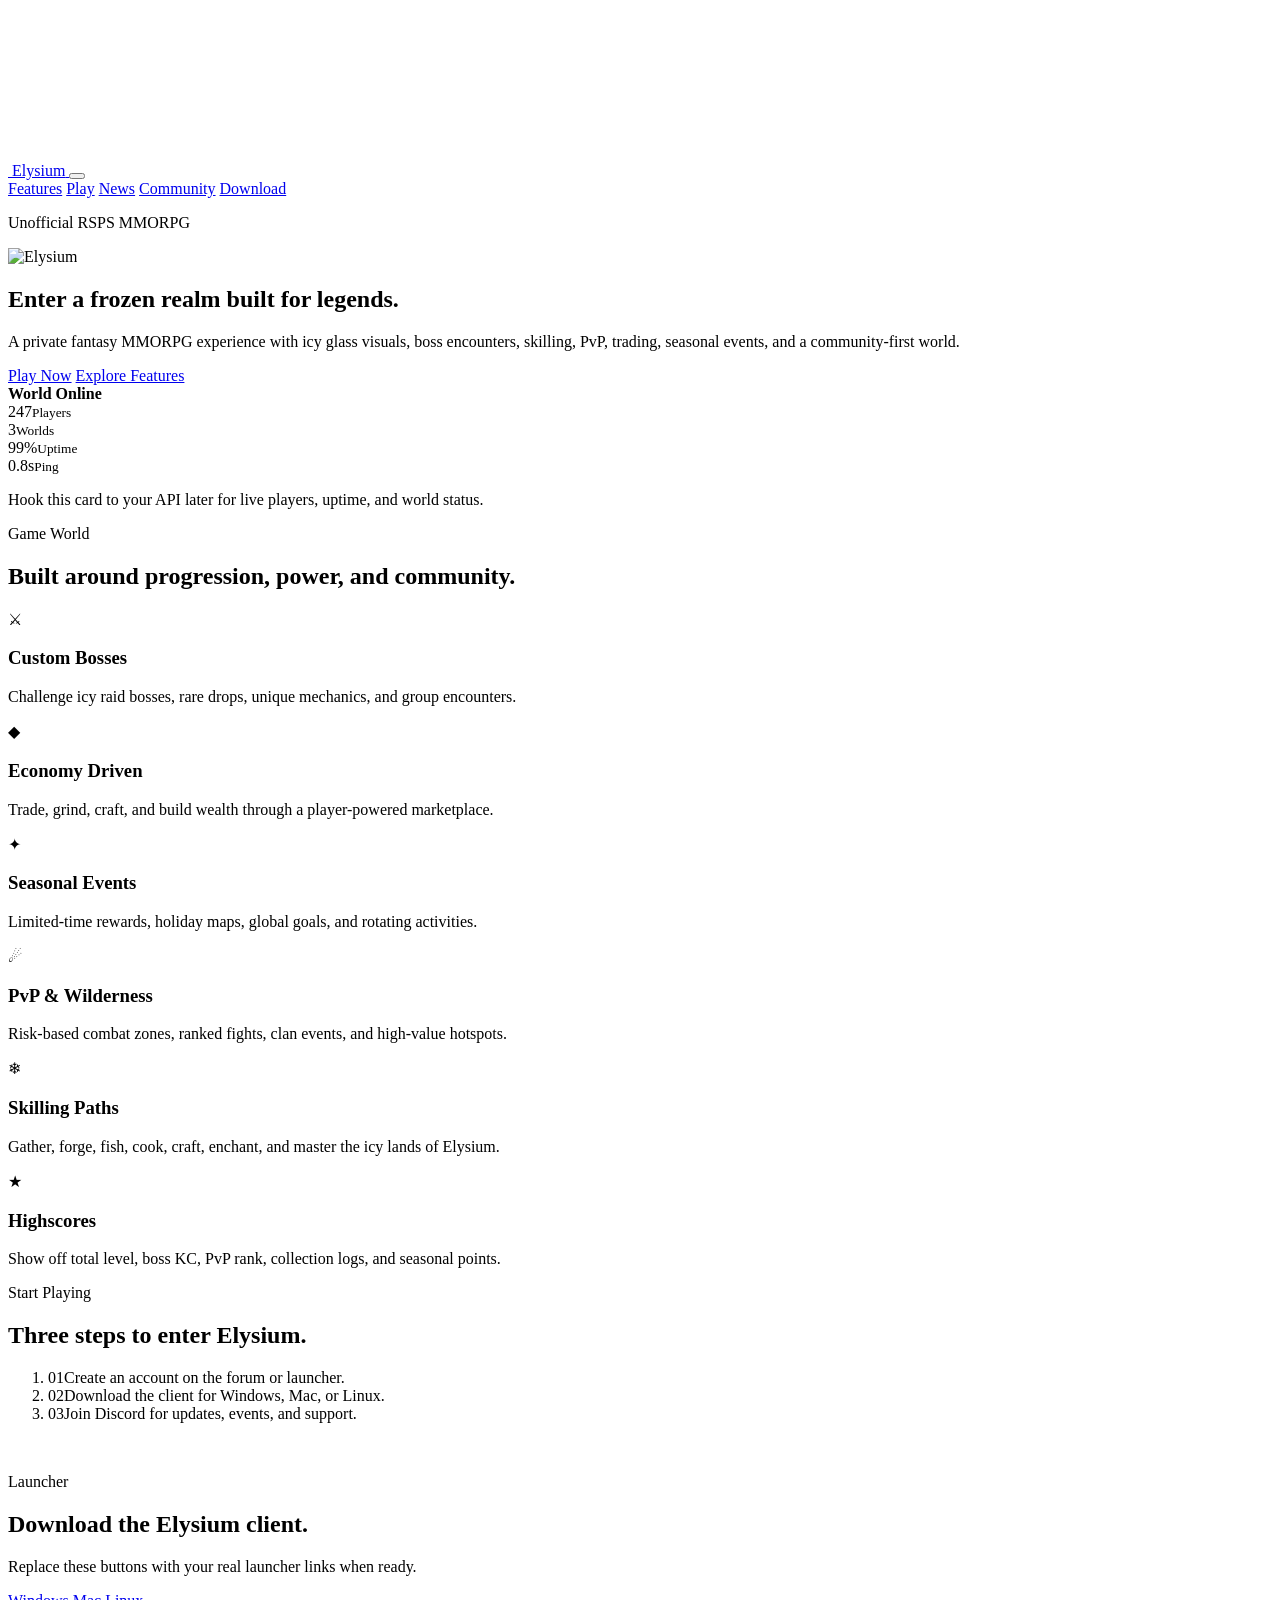
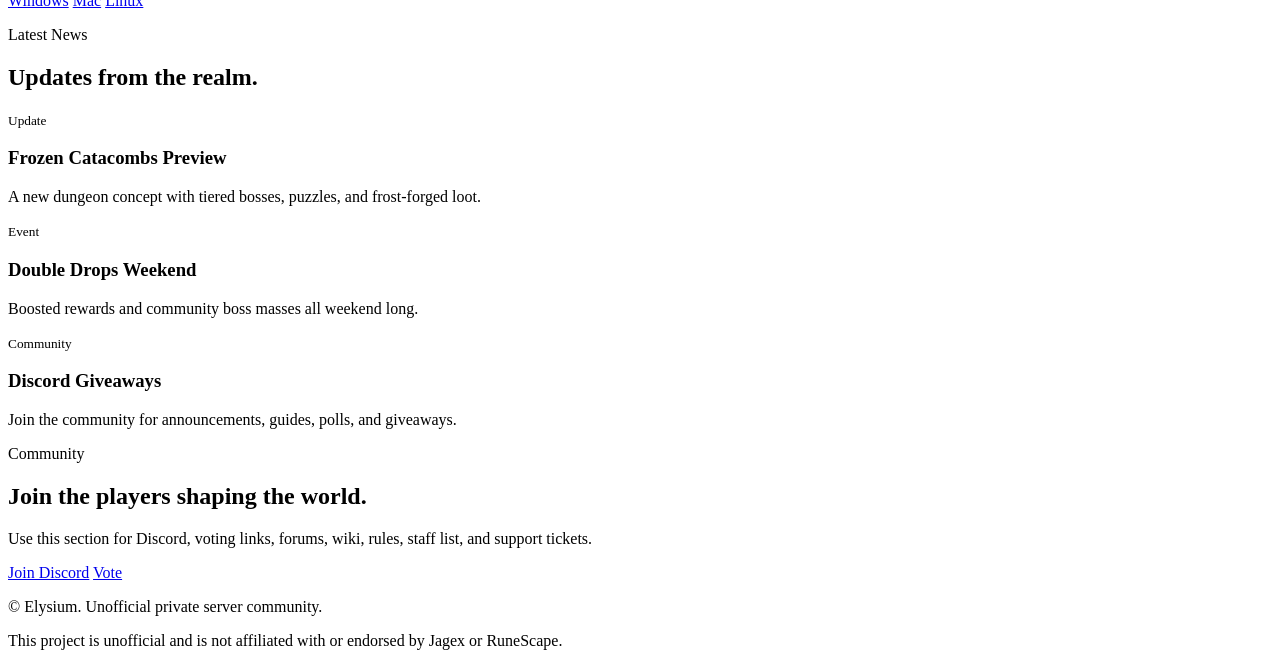
==== index.html @ 38618ae9 "Add files via upload" ====
<!DOCTYPE html>
<html lang="en">
<head>
  <meta charset="UTF-8" />
  <meta name="viewport" content="width=device-width, initial-scale=1.0" />
  <title>Elysium | Unofficial RSPS MMORPG</title>
  <meta name="description" content="Elysium is an icy fantasy themed unofficial RSPS MMORPG community." />
  <meta name="theme-color" content="#00f5ff" />
  <link rel="icon" type="image/png" href="assets/elysium-icon.png" />
  <link rel="preload" as="image" href="assets/elysium-logo.png" />
  <link rel="stylesheet" href="css/style.css" />
</head>
<body>
  <canvas id="snowCanvas" aria-hidden="true"></canvas>

  <div class="page-glow page-glow-left"></div>
  <div class="page-glow page-glow-right"></div>

  <header class="site-header">
    <a href="#top" class="brand" aria-label="Elysium home">
      <img src="assets/elysium-icon.png" alt="" />
      <span>Elysium</span>
    </a>

    <button class="nav-toggle" id="navToggle" aria-label="Open navigation" aria-expanded="false">
      <span></span><span></span><span></span>
    </button>

    <nav class="site-nav" id="siteNav">
      <a href="#features">Features</a>
      <a href="#play">Play</a>
      <a href="#news">News</a>
      <a href="#community">Community</a>
      <a class="nav-cta" href="#download">Download</a>
    </nav>
  </header>

  <main id="top">
    <section class="hero section-pad">
      <div class="hero-content reveal">
        <p class="eyebrow">Unofficial RSPS MMORPG</p>
        <img class="hero-logo" src="assets/elysium-logo.png" alt="Elysium" />
        <h1>Enter a frozen realm built for legends.</h1>
        <p class="hero-copy">
          A private fantasy MMORPG experience with icy glass visuals, boss encounters,
          skilling, PvP, trading, seasonal events, and a community-first world.
        </p>

        <div class="hero-actions">
          <a class="btn btn-primary" href="#download">Play Now</a>
          <a class="btn btn-ghost" href="#features">Explore Features</a>
        </div>
      </div>

      <aside class="status-card glass reveal delay-1" aria-label="Server status">
        <div class="status-top">
          <span class="pulse"></span>
          <strong>World Online</strong>
        </div>
        <div class="stat-grid">
          <div><span id="playersOnline">247</span><small>Players</small></div>
          <div><span>3</span><small>Worlds</small></div>
          <div><span>99%</span><small>Uptime</small></div>
          <div><span>0.8s</span><small>Ping</small></div>
        </div>
        <p class="muted">Hook this card to your API later for live players, uptime, and world status.</p>
      </aside>
    </section>

    <section class="section-pad split" id="features">
      <div class="section-title reveal">
        <p class="eyebrow">Game World</p>
        <h2>Built around progression, power, and community.</h2>
      </div>

      <div class="feature-grid">
        <article class="feature-card glass reveal">
          <span class="card-icon">⚔</span>
          <h3>Custom Bosses</h3>
          <p>Challenge icy raid bosses, rare drops, unique mechanics, and group encounters.</p>
        </article>
        <article class="feature-card glass reveal delay-1">
          <span class="card-icon">◆</span>
          <h3>Economy Driven</h3>
          <p>Trade, grind, craft, and build wealth through a player-powered marketplace.</p>
        </article>
        <article class="feature-card glass reveal delay-2">
          <span class="card-icon">✦</span>
          <h3>Seasonal Events</h3>
          <p>Limited-time rewards, holiday maps, global goals, and rotating activities.</p>
        </article>
        <article class="feature-card glass reveal">
          <span class="card-icon">☄</span>
          <h3>PvP & Wilderness</h3>
          <p>Risk-based combat zones, ranked fights, clan events, and high-value hotspots.</p>
        </article>
        <article class="feature-card glass reveal delay-1">
          <span class="card-icon">❄</span>
          <h3>Skilling Paths</h3>
          <p>Gather, forge, fish, cook, craft, enchant, and master the icy lands of Elysium.</p>
        </article>
        <article class="feature-card glass reveal delay-2">
          <span class="card-icon">★</span>
          <h3>Highscores</h3>
          <p>Show off total level, boss KC, PvP rank, collection logs, and seasonal points.</p>
        </article>
      </div>
    </section>

    <section class="section-pad play-panel" id="play">
      <div class="glass panel reveal">
        <div>
          <p class="eyebrow">Start Playing</p>
          <h2>Three steps to enter Elysium.</h2>
        </div>
        <ol class="steps">
          <li><span>01</span>Create an account on the forum or launcher.</li>
          <li><span>02</span>Download the client for Windows, Mac, or Linux.</li>
          <li><span>03</span>Join Discord for updates, events, and support.</li>
        </ol>
      </div>
    </section>

    <section class="section-pad download" id="download">
      <div class="download-card glass reveal">
        <img src="assets/elysium-icon.png" alt="" />
        <div>
          <p class="eyebrow">Launcher</p>
          <h2>Download the Elysium client.</h2>
          <p class="muted">Replace these buttons with your real launcher links when ready.</p>
        </div>
        <div class="download-actions">
          <a class="btn btn-primary" href="#">Windows</a>
          <a class="btn btn-ghost" href="#">Mac</a>
          <a class="btn btn-ghost" href="#">Linux</a>
        </div>
      </div>
    </section>

    <section class="section-pad" id="news">
      <div class="section-title reveal">
        <p class="eyebrow">Latest News</p>
        <h2>Updates from the realm.</h2>
      </div>
      <div class="news-grid">
        <article class="news-card glass reveal">
          <small>Update</small>
          <h3>Frozen Catacombs Preview</h3>
          <p>A new dungeon concept with tiered bosses, puzzles, and frost-forged loot.</p>
        </article>
        <article class="news-card glass reveal delay-1">
          <small>Event</small>
          <h3>Double Drops Weekend</h3>
          <p>Boosted rewards and community boss masses all weekend long.</p>
        </article>
        <article class="news-card glass reveal delay-2">
          <small>Community</small>
          <h3>Discord Giveaways</h3>
          <p>Join the community for announcements, guides, polls, and giveaways.</p>
        </article>
      </div>
    </section>

    <section class="section-pad community" id="community">
      <div class="glass community-box reveal">
        <p class="eyebrow">Community</p>
        <h2>Join the players shaping the world.</h2>
        <p>Use this section for Discord, voting links, forums, wiki, rules, staff list, and support tickets.</p>
        <div class="hero-actions">
          <a class="btn btn-primary" href="#">Join Discord</a>
          <a class="btn btn-ghost" href="#">Vote</a>
        </div>
      </div>
    </section>
  </main>

  <footer class="site-footer">
    <p>© <span id="year"></span> Elysium. Unofficial private server community.</p>
    <p class="disclaimer">This project is unofficial and is not affiliated with or endorsed by Jagex or RuneScape.</p>
  </footer>

  <script src="js/main.js"></script>
</body>
</html>
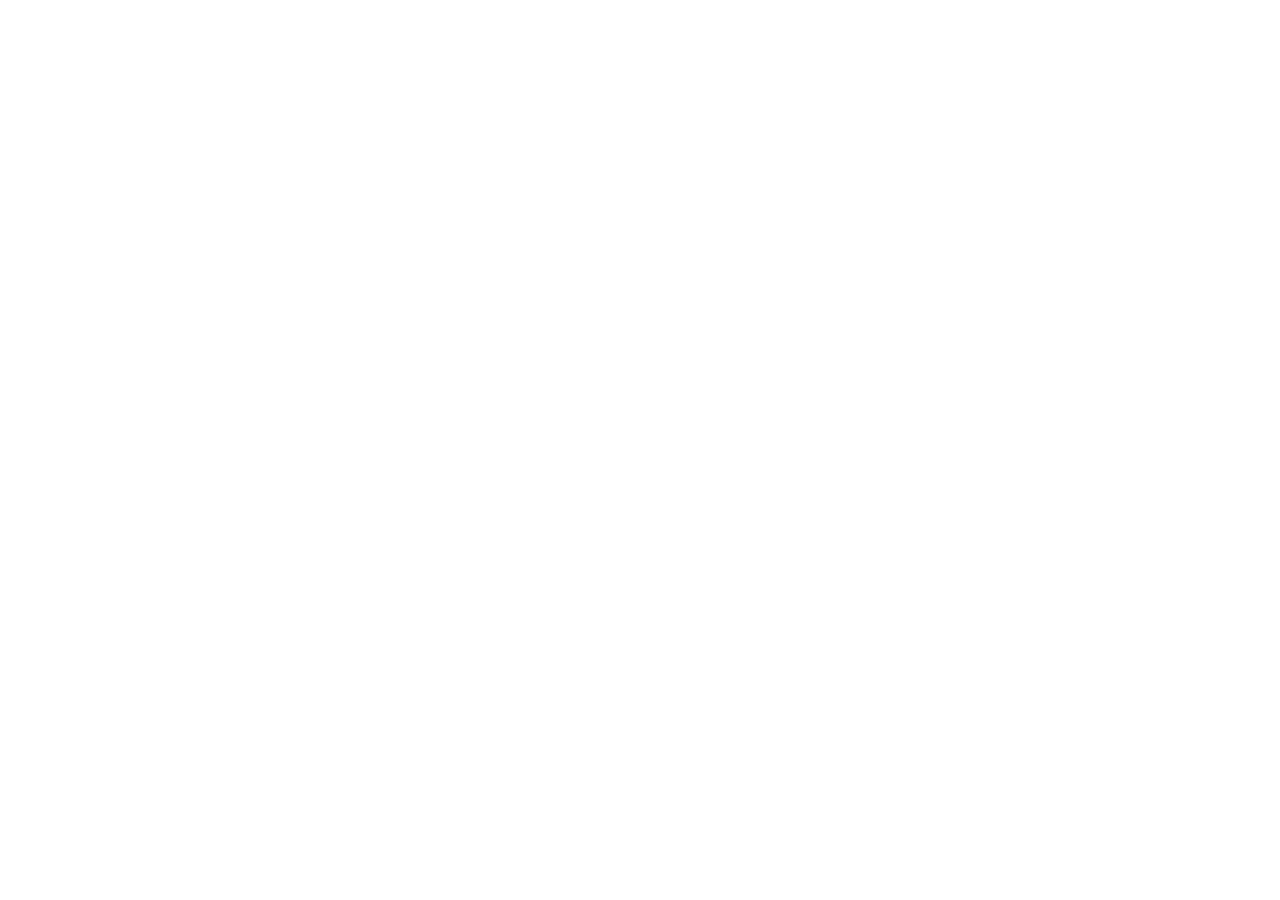
==== commit 25afdc13: "Update index.html" ====
--- a/index.html
+++ b/index.html
@@ -3,182 +3,37 @@
 <head>
   <meta charset="UTF-8" />
   <meta name="viewport" content="width=device-width, initial-scale=1.0" />
-  <title>Elysium | Unofficial RSPS MMORPG</title>
-  <meta name="description" content="Elysium is an icy fantasy themed unofficial RSPS MMORPG community." />
-  <meta name="theme-color" content="#00f5ff" />
+
+  <title>Elysium | Unofficial RSPS</title>
+  <meta name="description" content="Elysium is an unofficial semi-custom RSPS community with PvM, skilling, PvP, trading, and events." />
+  <meta name="theme-color" content="#02080d" />
+
   <link rel="icon" type="image/png" href="assets/elysium-icon.png" />
   <link rel="preload" as="image" href="assets/elysium-logo.png" />
-  <link rel="stylesheet" href="css/style.css" />
+
+  <link rel="stylesheet" href="css/main.css" />
 </head>
+
 <body>
   <canvas id="snowCanvas" aria-hidden="true"></canvas>
 
   <div class="page-glow page-glow-left"></div>
   <div class="page-glow page-glow-right"></div>
 
-  <header class="site-header">
-    <a href="#top" class="brand" aria-label="Elysium home">
-      <img src="assets/elysium-icon.png" alt="" />
-      <span>Elysium</span>
-    </a>
-
-    <button class="nav-toggle" id="navToggle" aria-label="Open navigation" aria-expanded="false">
-      <span></span><span></span><span></span>
-    </button>
-
-    <nav class="site-nav" id="siteNav">
-      <a href="#features">Features</a>
-      <a href="#play">Play</a>
-      <a href="#news">News</a>
-      <a href="#community">Community</a>
-      <a class="nav-cta" href="#download">Download</a>
-    </nav>
-  </header>
+  <div data-include="partials/header.html"></div>
 
   <main id="top">
-    <section class="hero section-pad">
-      <div class="hero-content reveal">
-        <p class="eyebrow">Unofficial RSPS MMORPG</p>
-        <img class="hero-logo" src="assets/elysium-logo.png" alt="Elysium" />
-        <h1>Enter a frozen realm built for legends.</h1>
-        <p class="hero-copy">
-          A private fantasy MMORPG experience with icy glass visuals, boss encounters,
-          skilling, PvP, trading, seasonal events, and a community-first world.
-        </p>
-
-        <div class="hero-actions">
-          <a class="btn btn-primary" href="#download">Play Now</a>
-          <a class="btn btn-ghost" href="#features">Explore Features</a>
-        </div>
-      </div>
-
-      <aside class="status-card glass reveal delay-1" aria-label="Server status">
-        <div class="status-top">
-          <span class="pulse"></span>
-          <strong>World Online</strong>
-        </div>
-        <div class="stat-grid">
-          <div><span id="playersOnline">247</span><small>Players</small></div>
-          <div><span>3</span><small>Worlds</small></div>
-          <div><span>99%</span><small>Uptime</small></div>
-          <div><span>0.8s</span><small>Ping</small></div>
-        </div>
-        <p class="muted">Hook this card to your API later for live players, uptime, and world status.</p>
-      </aside>
-    </section>
-
-    <section class="section-pad split" id="features">
-      <div class="section-title reveal">
-        <p class="eyebrow">Game World</p>
-        <h2>Built around progression, power, and community.</h2>
-      </div>
-
-      <div class="feature-grid">
-        <article class="feature-card glass reveal">
-          <span class="card-icon">⚔</span>
-          <h3>Custom Bosses</h3>
-          <p>Challenge icy raid bosses, rare drops, unique mechanics, and group encounters.</p>
-        </article>
-        <article class="feature-card glass reveal delay-1">
-          <span class="card-icon">◆</span>
-          <h3>Economy Driven</h3>
-          <p>Trade, grind, craft, and build wealth through a player-powered marketplace.</p>
-        </article>
-        <article class="feature-card glass reveal delay-2">
-          <span class="card-icon">✦</span>
-          <h3>Seasonal Events</h3>
-          <p>Limited-time rewards, holiday maps, global goals, and rotating activities.</p>
-        </article>
-        <article class="feature-card glass reveal">
-          <span class="card-icon">☄</span>
-          <h3>PvP & Wilderness</h3>
-          <p>Risk-based combat zones, ranked fights, clan events, and high-value hotspots.</p>
-        </article>
-        <article class="feature-card glass reveal delay-1">
-          <span class="card-icon">❄</span>
-          <h3>Skilling Paths</h3>
-          <p>Gather, forge, fish, cook, craft, enchant, and master the icy lands of Elysium.</p>
-        </article>
-        <article class="feature-card glass reveal delay-2">
-          <span class="card-icon">★</span>
-          <h3>Highscores</h3>
-          <p>Show off total level, boss KC, PvP rank, collection logs, and seasonal points.</p>
-        </article>
-      </div>
-    </section>
-
-    <section class="section-pad play-panel" id="play">
-      <div class="glass panel reveal">
-        <div>
-          <p class="eyebrow">Start Playing</p>
-          <h2>Three steps to enter Elysium.</h2>
-        </div>
-        <ol class="steps">
-          <li><span>01</span>Create an account on the forum or launcher.</li>
-          <li><span>02</span>Download the client for Windows, Mac, or Linux.</li>
-          <li><span>03</span>Join Discord for updates, events, and support.</li>
-        </ol>
-      </div>
-    </section>
-
-    <section class="section-pad download" id="download">
-      <div class="download-card glass reveal">
-        <img src="assets/elysium-icon.png" alt="" />
-        <div>
-          <p class="eyebrow">Launcher</p>
-          <h2>Download the Elysium client.</h2>
-          <p class="muted">Replace these buttons with your real launcher links when ready.</p>
-        </div>
-        <div class="download-actions">
-          <a class="btn btn-primary" href="#">Windows</a>
-          <a class="btn btn-ghost" href="#">Mac</a>
-          <a class="btn btn-ghost" href="#">Linux</a>
-        </div>
-      </div>
-    </section>
-
-    <section class="section-pad" id="news">
-      <div class="section-title reveal">
-        <p class="eyebrow">Latest News</p>
-        <h2>Updates from the realm.</h2>
-      </div>
-      <div class="news-grid">
-        <article class="news-card glass reveal">
-          <small>Update</small>
-          <h3>Frozen Catacombs Preview</h3>
-          <p>A new dungeon concept with tiered bosses, puzzles, and frost-forged loot.</p>
-        </article>
-        <article class="news-card glass reveal delay-1">
-          <small>Event</small>
-          <h3>Double Drops Weekend</h3>
-          <p>Boosted rewards and community boss masses all weekend long.</p>
-        </article>
-        <article class="news-card glass reveal delay-2">
-          <small>Community</small>
-          <h3>Discord Giveaways</h3>
-          <p>Join the community for announcements, guides, polls, and giveaways.</p>
-        </article>
-      </div>
-    </section>
-
-    <section class="section-pad community" id="community">
-      <div class="glass community-box reveal">
-        <p class="eyebrow">Community</p>
-        <h2>Join the players shaping the world.</h2>
-        <p>Use this section for Discord, voting links, forums, wiki, rules, staff list, and support tickets.</p>
-        <div class="hero-actions">
-          <a class="btn btn-primary" href="#">Join Discord</a>
-          <a class="btn btn-ghost" href="#">Vote</a>
-        </div>
-      </div>
-    </section>
+    <div data-include="partials/hero.html"></div>
+    <div data-include="partials/about.html"></div>
+    <div data-include="partials/features.html"></div>
+    <div data-include="partials/play.html"></div>
+    <div data-include="partials/download.html"></div>
+    <div data-include="partials/news.html"></div>
+    <div data-include="partials/community.html"></div>
   </main>
 
-  <footer class="site-footer">
-    <p>© <span id="year"></span> Elysium. Unofficial private server community.</p>
-    <p class="disclaimer">This project is unofficial and is not affiliated with or endorsed by Jagex or RuneScape.</p>
-  </footer>
+  <div data-include="partials/footer.html"></div>
 
-  <script src="js/main.js"></script>
+  <script type="module" src="js/main.js"></script>
 </body>
 </html>
